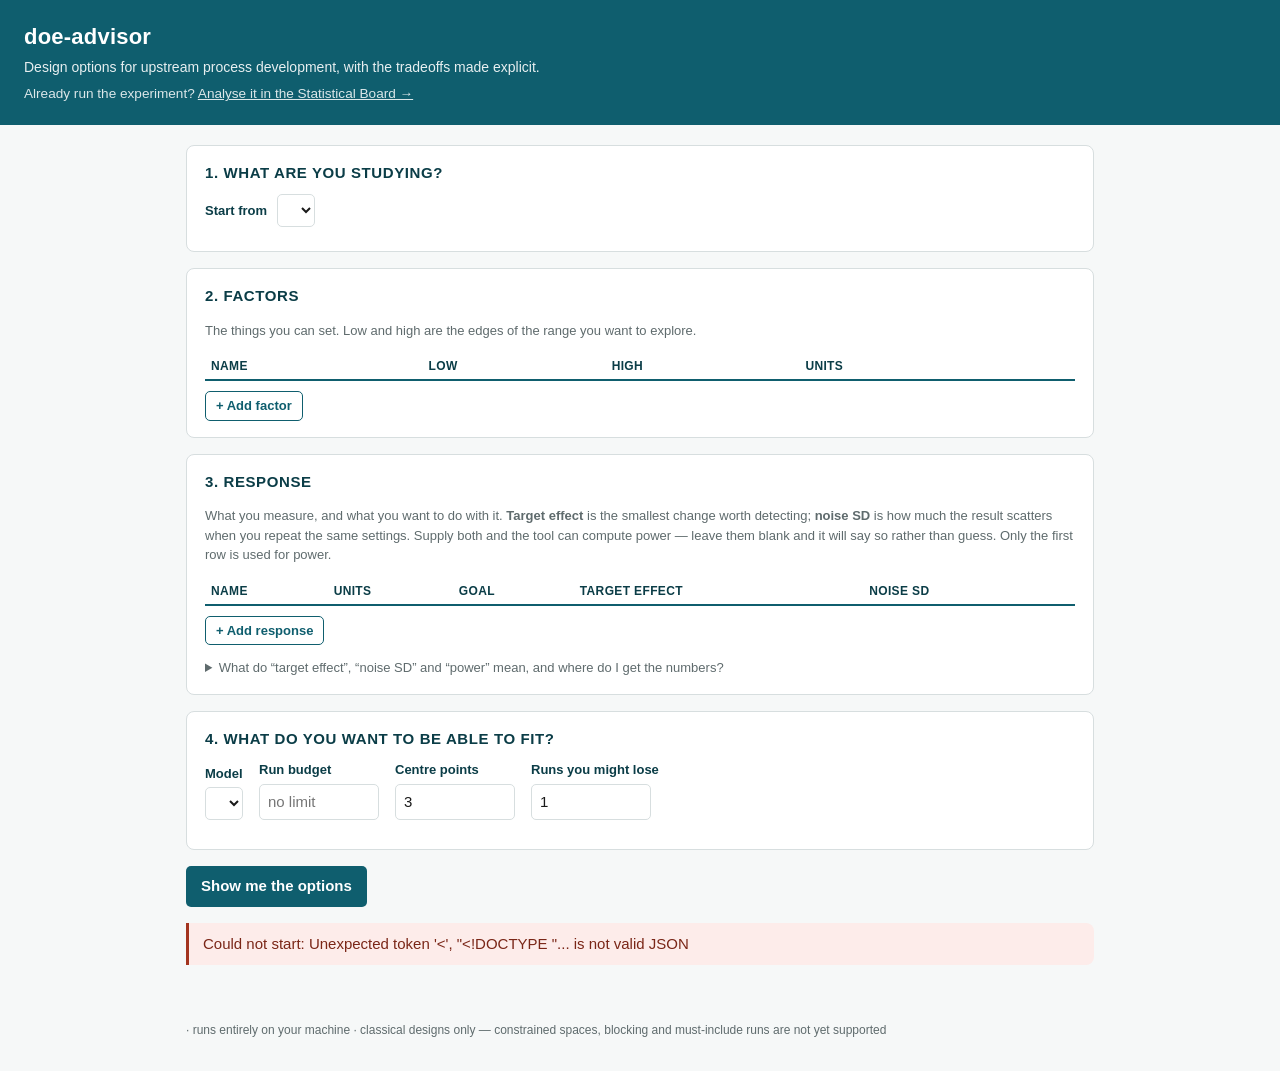
==== doe_advisor/static/index.html @ b71b3ebd "Merge doe-advisor in, and close the design/analysis loop The two tools were halves of one job kept i" ====
<!doctype html>
<html lang="en">
<head>
<meta charset="utf-8">
<meta name="viewport" content="width=device-width, initial-scale=1">
<title>doe-advisor</title>
<link rel="stylesheet" href="styles.css">

<style>
/* Cross-link to the other half of the package. The two apps are separate
   servers on purpose; this is the seam a user walks across. */
.sibling-link { font-size: 0.85rem; margin: 0.4rem 0 0 0; opacity: 0.85; }
.sibling-link a { color: inherit; }
.sibling-link[data-up="no"] { opacity: 0.45; }
</style>
</head>
<body>

<header>
  <h1>doe&#8209;advisor</h1>
  <p class="tagline">Design options for upstream process development, with the tradeoffs made explicit.</p>
  <p class="sibling-link" id="sibling">Already run the experiment?
     <a href="http://127.0.0.1:8643" target="_blank" rel="noopener">Analyse it in the Statistical Board &rarr;</a></p>
</header>

<main>

  <!-- ---------------------------------------------------------------- -->
  <section class="card" id="intake-card">
    <h2>1. What are you studying?</h2>

    <div class="row">
      <label for="preset">Start from</label>
      <select id="preset"></select>
      <span class="hint" id="preset-note"></span>
    </div>

    <!-- Shown only when an API key is present. The form below is always the
         source of truth; this is a typing shortcut, never a separate path. -->
    <div id="chat-block" hidden>
      <label for="chat-text">Or describe it in your own words</label>
      <textarea id="chat-text" rows="3"
        placeholder="e.g. I want to screen pH, DO, temperature and feed rate on titer in a 4-factor study, about 20 runs, mainly to find out which factors matter."></textarea>
      <div class="row">
        <button type="button" id="chat-fill" class="secondary">Fill the form from this</button>
        <span class="hint">Claude fills the fields below. Check them before continuing — nothing is submitted until you do.</span>
      </div>
      <div id="chat-notes" class="notes" hidden></div>
    </div>
  </section>

  <!-- ---------------------------------------------------------------- -->
  <section class="card">
    <h2>2. Factors</h2>
    <p class="hint">The things you can set. Low and high are the edges of the range you want to explore.</p>
    <table class="grid" id="factors">
      <thead>
        <tr><th>Name</th><th>Low</th><th>High</th><th>Units</th><th aria-label="remove"></th></tr>
      </thead>
      <tbody></tbody>
    </table>
    <button type="button" id="add-factor" class="secondary small">+ Add factor</button>
  </section>

  <!-- ---------------------------------------------------------------- -->
  <section class="card">
    <h2>3. Response</h2>
    <p class="hint">
      What you measure, and what you want to do with it. <strong>Target effect</strong> is the smallest change
      worth detecting; <strong>noise SD</strong> is how much the result scatters when you repeat the same
      settings. Supply both and the tool can compute power &mdash; leave them blank and it will say so rather
      than guess. Only the first row is used for power.
    </p>
    <table class="grid" id="responses">
      <thead>
        <tr>
          <th>Name</th><th>Units</th><th>Goal</th><th>Target effect</th><th>Noise SD</th><th aria-label="remove"></th>
        </tr>
      </thead>
      <tbody></tbody>
    </table>
    <button type="button" id="add-response" class="secondary small">+ Add response</button>
    <p class="hint" id="effect-note"></p>

    <details class="explainer">
      <summary>What do &ldquo;target effect&rdquo;, &ldquo;noise SD&rdquo; and &ldquo;power&rdquo; mean, and where do I get the numbers?</summary>
      <dl>
        <dt>Noise SD (standard deviation)</dt>
        <dd>
          Run the <em>same</em> settings several times and the results will not be identical. The SD is the
          typical size of that scatter. It sets the smallest change that could be nothing but chance.
          <br><strong>Where to get it:</strong> the centre points of a past study; repeat batches at one
          set-point; or 4&ndash;6 repeat runs now &mdash; then SD &asymp; (highest &minus; lowest) &divide; 2
          for 4 repeats, &divide; 2.5 for 6. Two repeats are not enough: the guess is easily off by half.
        </dd>
        <dt>Target effect</dt>
        <dd>
          The smallest change in the response you would actually act on. Not the change you hope for &mdash;
          the smallest one that would matter. If a 0.3&nbsp;g/L gain in titer would change a decision, that is
          the number. Same units as the response.
        </dd>
        <dt>Signal-to-noise (target effect &divide; noise SD)</dt>
        <dd>
          How big your signal is compared with the scatter. Above about 2 it is clear and small designs will
          do. Between 1 and 2 it needs a careful design. Below 1 the change is smaller than the noise and
          needs many runs. The line above the table shows yours as you type.
        </dd>
        <dt>Power</dt>
        <dd>
          The chance the study finds your target effect <em>if it is really there</em>. 80% power means a
          1-in-5 chance of running everything and seeing nothing, even though the effect exists. It is not a
          pass mark; it is the odds you are accepting. More runs, a larger target effect, or less noise all
          raise it.
        </dd>
        <dt>&ldquo;Smallest change it can reliably see&rdquo;</dt>
        <dd>
          The same fact the other way round: the smallest real change a design would find at 80% power,
          in your units. If that is bigger than your target effect, the design is too small for your
          question. Each option also shows what happens to power if your noise SD guess is 1.5&times; too
          low, because the noise figure is the one people are least sure of.
        </dd>
      </dl>
    </details>
  </section>

  <!-- ---------------------------------------------------------------- -->
  <section class="card">
    <h2>4. What do you want to be able to fit?</h2>
    <div class="row wrap">
      <div class="field">
        <label for="model-order">Model</label>
        <select id="model-order"></select>
      </div>
      <div class="field">
        <label for="max-runs">Run budget</label>
        <input type="number" id="max-runs" min="3" step="1" placeholder="no limit">
      </div>
      <div class="field">
        <label for="centre">Centre points</label>
        <input type="number" id="centre" min="0" step="1" value="3">
      </div>
      <div class="field">
        <label for="losses">Runs you might lose</label>
        <input type="number" id="losses" min="0" step="1" value="1">
      </div>
    </div>
    <p class="hint" id="model-note"></p>
  </section>

  <div class="actions">
    <button type="button" id="run" class="primary">Show me the options</button>
    <span id="status" class="status"></span>
  </div>

  <div id="error" class="error" hidden></div>

  <!-- ---------------------------------------------------------------- -->
  <section id="results" hidden>
    <div class="card">
      <h2>The options</h2>
      <div class="table-scroll">
        <table class="grid results" id="options-table">
          <thead>
            <tr>
              <th>Option</th><th>Runs</th><th>Power</th><th>Confounding</th>
              <th>Prediction&nbsp;(I)</th><th>Robustness</th><th>Score</th>
            </tr>
          </thead>
          <tbody></tbody>
        </table>
      </div>
      <p class="hint">
        Lower I is better; every other column is better higher.
        <strong>Power</strong> is the chance of finding your target effect if it is real &mdash; 80% means a
        1-in-5 chance of missing it.
      </p>
      <p class="hint" id="power-basis"></p>
    </div>

    <div class="card">
      <h2>How they compare</h2>
      <img id="chart-power" alt="Curve of power against run count, with each option marked on it" hidden>
      <img id="chart-options" alt="Bar chart comparing each option on power, confounding, prediction precision and robustness">
      <img id="chart-fds" alt="Curve showing prediction uncertainty across the design space for each option">
      <img id="chart-layout" alt="Scatter plots showing where the runs of the recommended design fall">
    </div>

    <div class="card" id="detail-card">
      <h2>In detail</h2>
      <div id="details"></div>
    </div>

    <details class="card" id="rejected-card">
      <summary><strong>Designs that were rejected</strong> <span class="hint" id="rejected-count"></span></summary>
      <p class="hint">
        Shown deliberately. &ldquo;The cheap screen you were about to run cannot fit the model you asked
        for&rdquo; is often the most useful thing here.
      </p>
      <ul id="rejected"></ul>
    </details>

    <div class="actions">
      <button type="button" id="download" class="primary">Download the memo (PDF)</button>
      <span id="memo-status" class="status"></span>
    </div>
  </section>

</main>

<footer>
  <span id="footer-version"></span> &middot; runs entirely on your machine &middot;
  classical designs only &mdash; constrained spaces, blocking and must&#8209;include runs are not yet supported
</footer>

<script src="app.js"></script>
</body>
</html>
---- doe_advisor/static/styles.css ----
/* Palette matches the memo PDF stylesheet (pdstat/report/markdown_pdf.py) so
   the screen and the printed artefact read as one tool. */
:root {
  --teal: #0f5e6e;
  --teal-dark: #0b3d47;   /* heading/label ink — inverts to a light tone in dark mode */
  --teal-hover: #0b3d47;  /* button hover fill — must always contrast with white text */
  --teal-light: #cbeef0;
  --amber: #d98c00;
  --ink: #1a1a1a;
  --muted: #5f6b6d;
  --line: #d7dedf;
  --bg: #f6f8f8;
  --card: #ffffff;
  --danger: #a3341f;
  --radius: 8px;
}

* { box-sizing: border-box; }

body {
  margin: 0;
  font-family: -apple-system, BlinkMacSystemFont, "Segoe UI", Roboto, sans-serif;
  font-size: 15px;
  line-height: 1.5;
  color: var(--ink);
  background: var(--bg);
}

header {
  background: var(--teal);
  color: #fff;
  padding: 20px 24px;
}
header h1 { margin: 0; font-size: 22px; letter-spacing: 0.01em; }
.tagline { margin: 4px 0 0; opacity: 0.9; font-size: 14px; }

main { max-width: 940px; margin: 0 auto; padding: 20px 16px 40px; }

.card {
  background: var(--card);
  border: 1px solid var(--line);
  border-radius: var(--radius);
  padding: 16px 18px;
  margin-bottom: 16px;
}
.card h2 {
  margin: 0 0 10px;
  font-size: 15px;
  color: var(--teal-dark);
  text-transform: uppercase;
  letter-spacing: 0.04em;
}

.hint { color: var(--muted); font-size: 13px; }
.notes {
  background: #fff8e8;
  border-left: 3px solid var(--amber);
  padding: 8px 12px;
  margin-top: 10px;
  font-size: 13px;
  border-radius: 0 var(--radius) var(--radius) 0;
}
.notes ul { margin: 4px 0 0; padding-left: 18px; }

.row { display: flex; align-items: center; gap: 10px; margin-bottom: 8px; }
.row.wrap { flex-wrap: wrap; align-items: flex-end; gap: 16px; }
.field { display: flex; flex-direction: column; gap: 4px; }
.field label, .row > label { font-size: 13px; font-weight: 600; color: var(--teal-dark); }

input, select, textarea {
  font: inherit;
  padding: 6px 8px;
  border: 1px solid var(--line);
  border-radius: 5px;
  background: #fff;
  color: var(--ink);
}
input:focus, select:focus, textarea:focus {
  outline: 2px solid var(--teal);
  outline-offset: -1px;
  border-color: var(--teal);
}
textarea { width: 100%; resize: vertical; margin-bottom: 8px; }
input[type="number"] { width: 120px; }

button {
  font: inherit;
  font-weight: 600;
  border-radius: 5px;
  border: 1px solid transparent;
  padding: 8px 14px;
  cursor: pointer;
}
button.primary { background: var(--teal); color: #fff; }
button.primary:hover:not(:disabled) { background: var(--teal-hover); }
button.secondary { background: #fff; color: var(--teal); border-color: var(--teal); }
button.secondary:hover:not(:disabled) { background: var(--teal-light); }
button.small { padding: 4px 10px; font-size: 13px; }
button:disabled { opacity: 0.5; cursor: not-allowed; }
button.link {
  background: none; border: none; color: var(--muted);
  padding: 2px 6px; font-size: 16px; line-height: 1;
}
button.link:hover { color: var(--danger); }

table.grid { width: 100%; border-collapse: collapse; margin-bottom: 10px; }
table.grid th {
  text-align: left;
  font-size: 12px;
  text-transform: uppercase;
  letter-spacing: 0.03em;
  color: var(--teal-dark);
  border-bottom: 2px solid var(--teal);
  padding: 4px 6px;
}
table.grid td { padding: 4px 6px; border-bottom: 1px solid var(--line); }
table.grid td input { width: 100%; }
table.grid td input.num { width: 90px; }

.table-scroll { overflow-x: auto; }
table.results td { font-variant-numeric: tabular-nums; }
table.results tr.recommended { background: #eef8f9; }
table.results tr.recommended td { font-weight: 600; }

.tag {
  display: inline-block;
  font-size: 11px;
  text-transform: uppercase;
  letter-spacing: 0.05em;
  padding: 1px 7px;
  border-radius: 999px;
  margin-right: 6px;
  vertical-align: 1px;
}
.tag.recommended { background: var(--teal); color: #fff; }
.tag.economical { background: var(--amber); color: #fff; }
.tag.thorough { background: #7fb8c2; color: #06323a; }
.tag.alternative { background: #e6ebec; color: var(--muted); }

.actions { display: flex; align-items: center; gap: 12px; margin: 16px 0; }
.status { color: var(--muted); font-size: 13px; }

.error {
  background: #fdecea;
  border-left: 3px solid var(--danger);
  color: #7a2617;
  padding: 10px 14px;
  border-radius: 0 var(--radius) var(--radius) 0;
  margin-bottom: 16px;
}

#results img {
  display: block;
  width: 100%;
  max-width: 720px;
  height: auto;
  margin: 0 auto 14px;
}

.option-detail { border-top: 1px solid var(--line); padding-top: 12px; margin-top: 12px; }
.option-detail:first-child { border-top: none; padding-top: 0; margin-top: 0; }
.option-detail h3 { margin: 0 0 2px; font-size: 15px; color: var(--teal-dark); }
.option-detail .meta { color: var(--muted); font-size: 13px; margin: 0 0 8px; }
.option-detail ul { margin: 4px 0 8px; padding-left: 20px; font-size: 14px; }
.option-detail .con { color: #7a2617; }
.pros-cons { display: flex; gap: 24px; flex-wrap: wrap; }
.pros-cons > div { flex: 1 1 260px; }
.pros-cons h4 {
  margin: 0; font-size: 12px; text-transform: uppercase;
  letter-spacing: 0.04em; color: var(--muted);
}

details summary { cursor: pointer; }
#rejected { font-size: 14px; padding-left: 20px; }
#rejected li { margin: 4px 0; }
#rejected .why { color: var(--muted); }

footer {
  max-width: 940px;
  margin: 0 auto;
  padding: 0 16px 32px;
  color: var(--muted);
  font-size: 12px;
}

@media (prefers-color-scheme: dark) {
  :root {
    --ink: #e8eced;
    --muted: #9aa7a9;
    --line: #2f3b3d;
    --bg: #141a1b;
    --card: #1c2426;
    --teal-light: #14343a;
    --danger: #ff9b86;
    /* --teal-dark carries every heading and field label. Left at its light-mode
       value it is near-invisible on a dark card, so the roles invert: the
       "dark" teal becomes the light one, and --teal brightens enough to stay
       legible as a button fill and an outline colour. */
    --teal-dark: #7fd3e0;
    --teal: #1a7e93;
    --teal-hover: #2596ad;
  }
  input, select, textarea { background: #101617; color: var(--ink); }
  button.secondary { background: var(--card); }
  table.results tr.recommended { background: #122d33; }
  .notes { background: #2a2313; }
  .error { background: #331914; color: #ffbfb2; }
  .option-detail .con { color: #ff9b86; }
  #results img { background: #fff; border-radius: 4px; }
}

/* response goal + target value share one cell */
table.grid td select.r-goal { width: 100%; min-width: 150px; }
table.grid td input.r-target-value { width: 90px; margin-top: 4px; }
.explainer { margin-top: 10px; }
.explainer summary { font-size: 13px; color: var(--muted); }
.explainer dl { margin: 8px 0 0; font-size: 13px; }
.explainer dt { font-weight: 600; margin-top: 8px; }
.explainer dd { margin: 2px 0 0; color: var(--muted); }
#effect-note strong { color: var(--ink); }
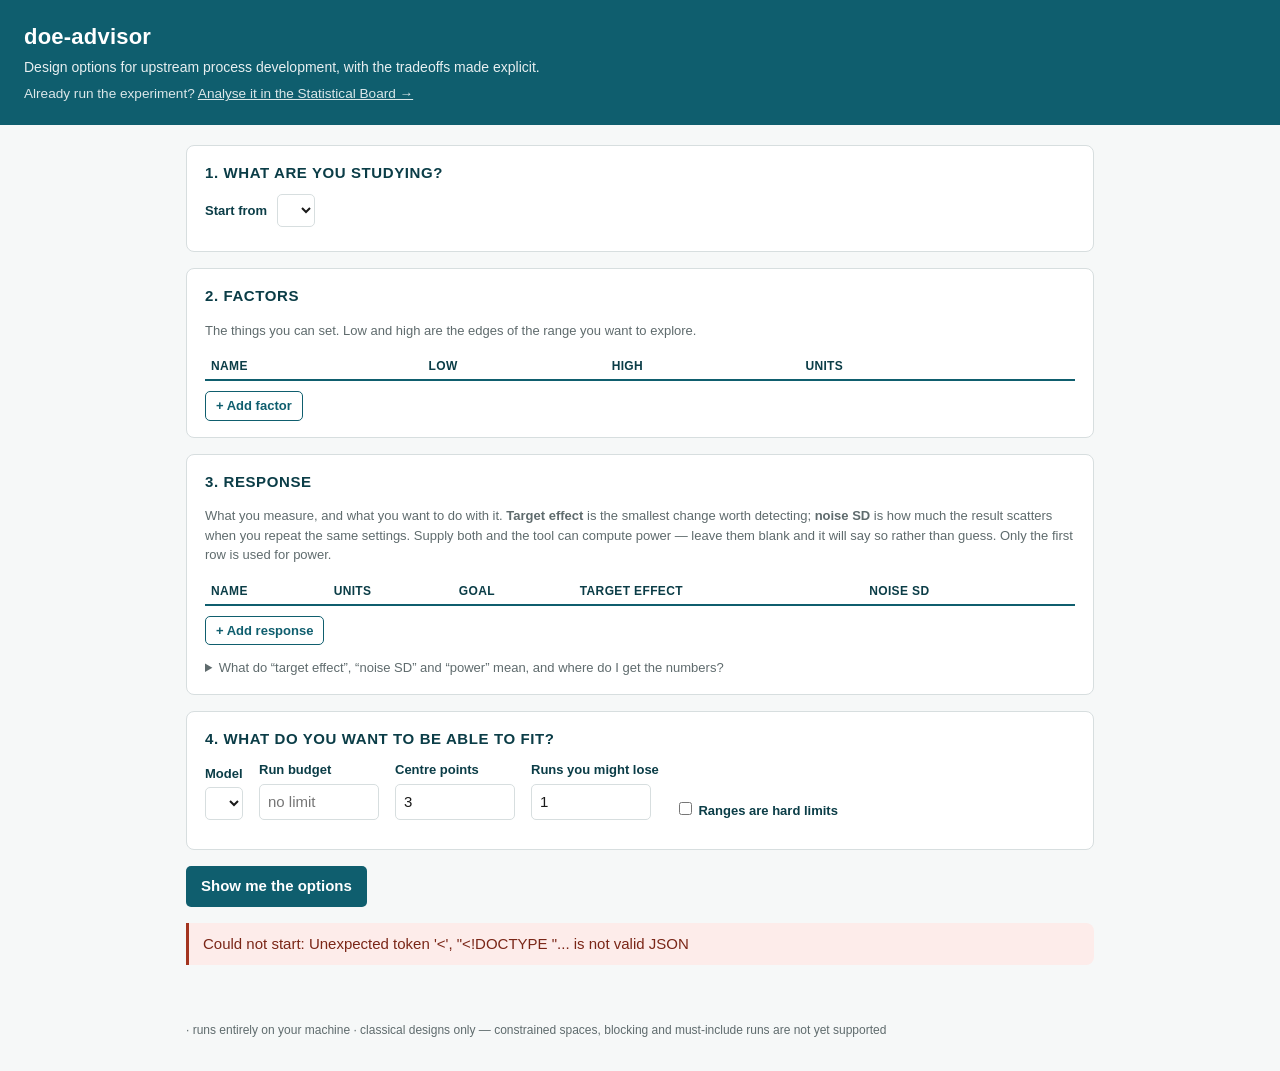
==== commit ce8a3152: "Power for every model term, power after run loss, hard ranges, fit checks DoE side: - power_report c" ====
--- a/doe_advisor/static/index.html
+++ b/doe_advisor/static/index.html
@@ -143,6 +143,9 @@
         <label for="losses">Runs you might lose</label>
         <input type="number" id="losses" min="0" step="1" value="1">
       </div>
+      <div class="field">
+        <label for="hard-ranges"><input type="checkbox" id="hard-ranges"> Ranges are hard limits</label>
+      </div>
     </div>
     <p class="hint" id="model-note"></p>
   </section>
@@ -213,5 +216,11 @@
 </footer>
 
 <script src="app.js"></script>
+<script>
+// Inside the combined workbench (run_app.py) the sibling is a tab, not another port.
+if (window.top !== window) document.querySelector("#sibling a").onclick = (e) => {
+  e.preventDefault(); window.parent.postMessage({ tab: "analyse" }, location.origin);
+};
+</script>
 </body>
 </html>
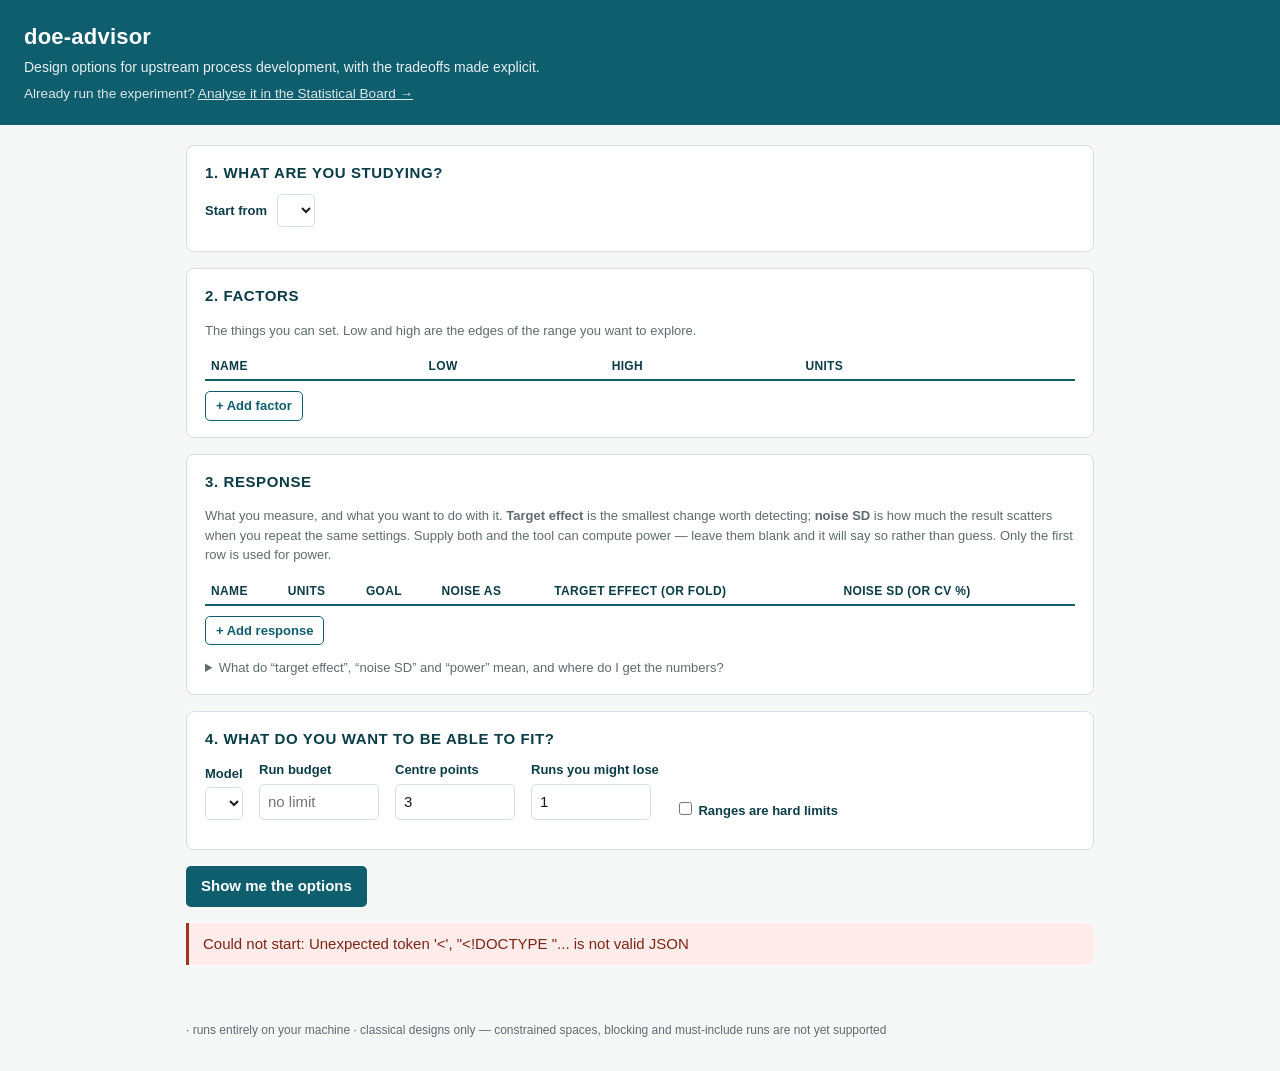
==== commit 3419600b: "Add a CV noise model: noise as CV %, effect as fold change, powered on log10 - Response gains scale " ====
--- a/doe_advisor/static/index.html
+++ b/doe_advisor/static/index.html
@@ -74,7 +74,7 @@
     <table class="grid" id="responses">
       <thead>
         <tr>
-          <th>Name</th><th>Units</th><th>Goal</th><th>Target effect</th><th>Noise SD</th><th aria-label="remove"></th>
+          <th>Name</th><th>Units</th><th>Goal</th><th>Noise as</th><th>Target effect (or fold)</th><th>Noise SD (or CV&nbsp;%)</th><th aria-label="remove"></th>
         </tr>
       </thead>
       <tbody></tbody>
@@ -118,6 +118,9 @@
           in your units. If that is bigger than your target effect, the design is too small for your
           question. Each option also shows what happens to power if your noise SD guess is 1.5&times; too
           low, because the noise figure is the one people are least sure of.
+          If the scatter grows with the level (titres, cell counts), choose <strong>CV&nbsp;%</strong>: give the
+          noise as a CV and the target as a fold change (1.5 = +50%). Power is then worked out on the log10
+          scale, and the results must be analysed as log10 too.
         </dd>
       </dl>
     </details>
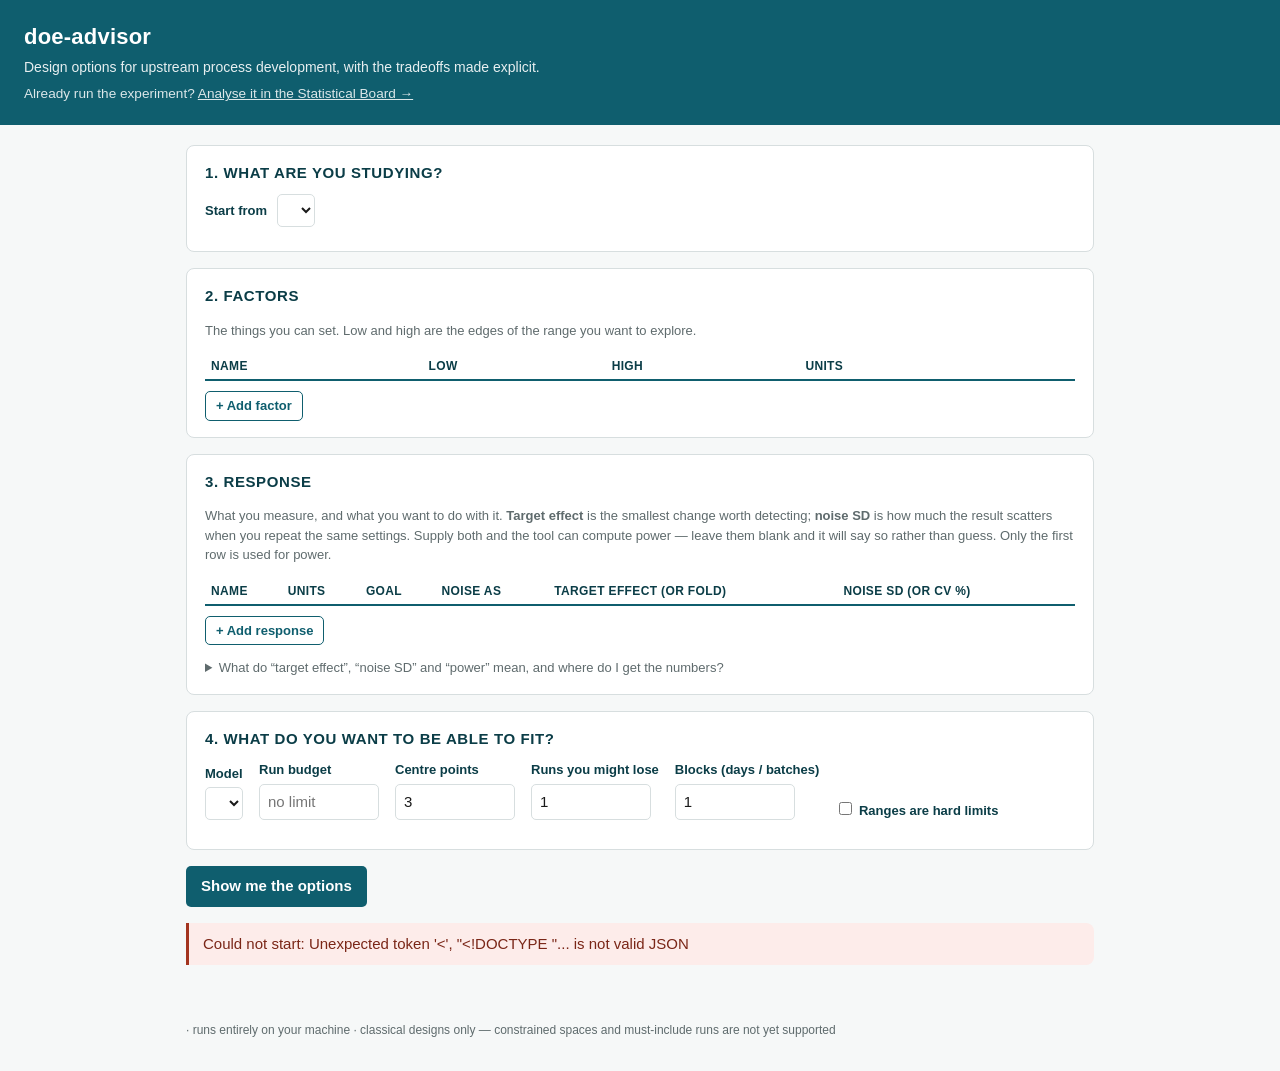
==== commit 4e70f971: "Add blocking: D-optimal split of runs into days or batches - designs/blocking.py: assigns runs to bl" ====
--- a/doe_advisor/static/index.html
+++ b/doe_advisor/static/index.html
@@ -147,6 +147,10 @@
         <input type="number" id="losses" min="0" step="1" value="1">
       </div>
       <div class="field">
+        <label for="blocks">Blocks (days / batches)</label>
+        <input type="number" id="blocks" min="1" max="8" step="1" value="1">
+      </div>
+      <div class="field">
         <label for="hard-ranges"><input type="checkbox" id="hard-ranges"> Ranges are hard limits</label>
       </div>
     </div>
@@ -215,7 +219,7 @@
 
 <footer>
   <span id="footer-version"></span> &middot; runs entirely on your machine &middot;
-  classical designs only &mdash; constrained spaces, blocking and must&#8209;include runs are not yet supported
+  classical designs only &mdash; constrained spaces and must&#8209;include runs are not yet supported
 </footer>
 
 <script src="app.js"></script>
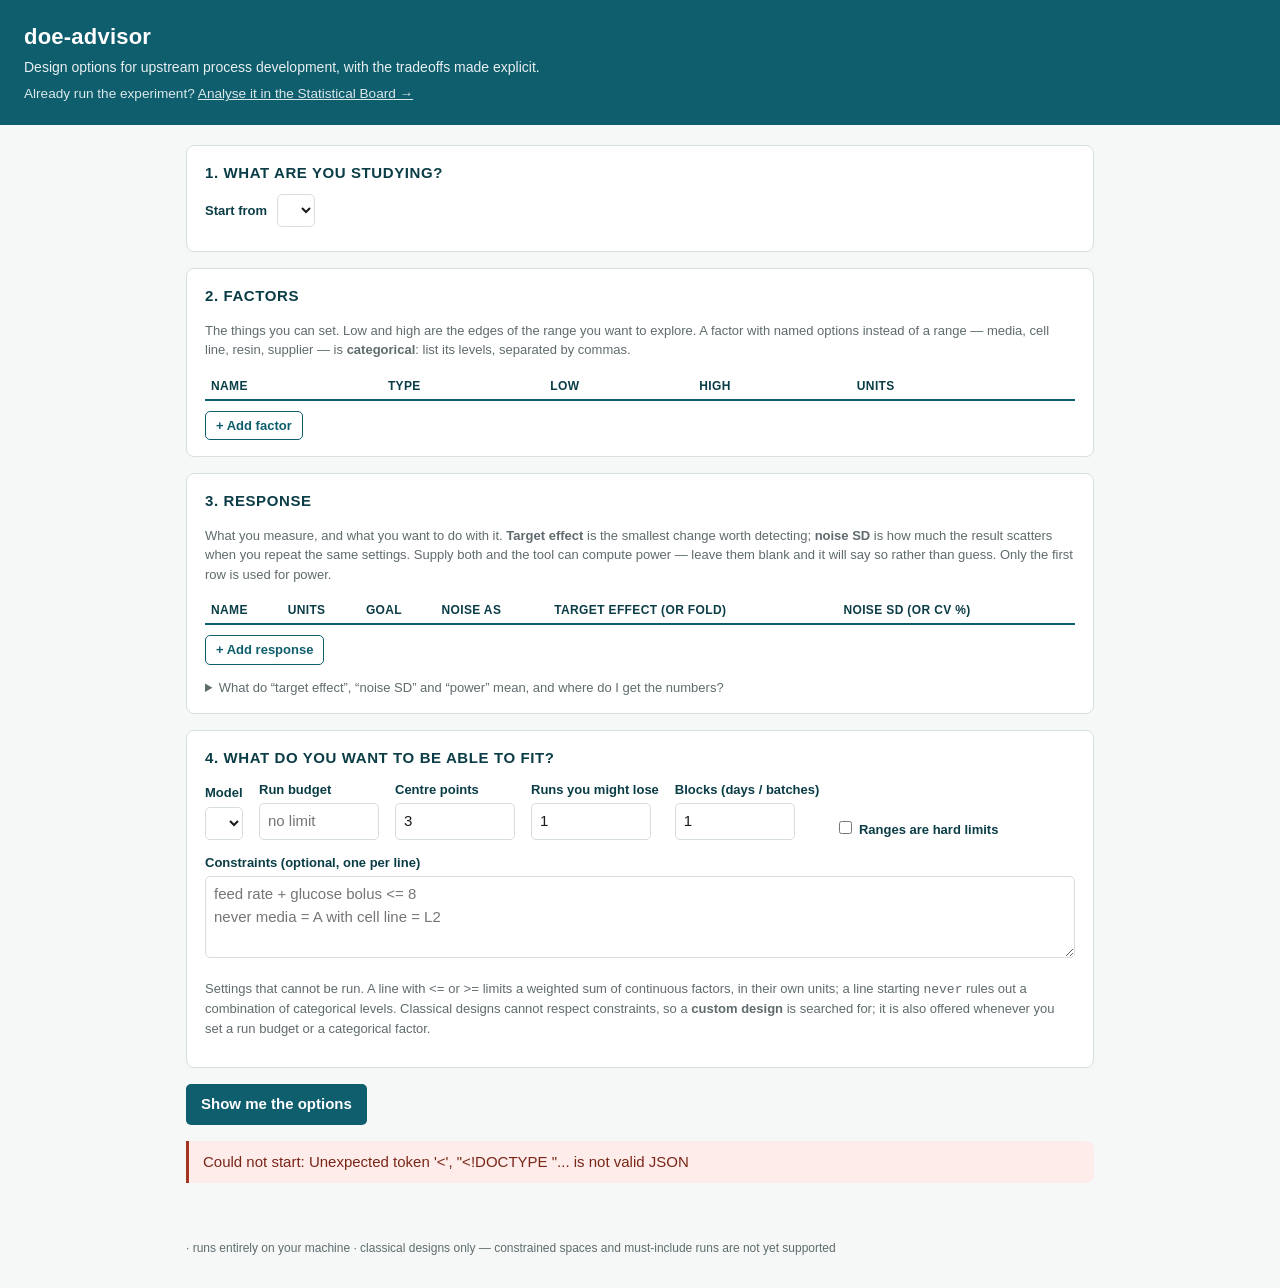
==== commit d21d2f1f: "Add categorical factors and custom (optimal) designs The classical families need every factor contin" ====
--- a/doe_advisor/static/index.html
+++ b/doe_advisor/static/index.html
@@ -52,10 +52,14 @@
   <!-- ---------------------------------------------------------------- -->
   <section class="card">
     <h2>2. Factors</h2>
-    <p class="hint">The things you can set. Low and high are the edges of the range you want to explore.</p>
+    <p class="hint">
+      The things you can set. Low and high are the edges of the range you want to explore. A factor with named
+      options instead of a range &mdash; media, cell line, resin, supplier &mdash; is <strong>categorical</strong>:
+      list its levels, separated by commas.
+    </p>
     <table class="grid" id="factors">
       <thead>
-        <tr><th>Name</th><th>Low</th><th>High</th><th>Units</th><th aria-label="remove"></th></tr>
+        <tr><th>Name</th><th>Type</th><th>Low</th><th>High</th><th>Units</th><th aria-label="remove"></th></tr>
       </thead>
       <tbody></tbody>
     </table>
@@ -155,6 +159,17 @@
       </div>
     </div>
     <p class="hint" id="model-note"></p>
+    <div class="field wide">
+      <label for="constraints">Constraints (optional, one per line)</label>
+      <textarea id="constraints" rows="3"
+        placeholder="feed rate + glucose bolus <= 8&#10;never media = A with cell line = L2"></textarea>
+    </div>
+    <p class="hint">
+      Settings that cannot be run. A line with <code>&lt;=</code> or <code>&gt;=</code> limits a weighted sum of
+      continuous factors, in their own units; a line starting <code>never</code> rules out a combination of
+      categorical levels. Classical designs cannot respect constraints, so a <strong>custom design</strong> is
+      searched for; it is also offered whenever you set a run budget or a categorical factor.
+    </p>
   </section>
 
   <div class="actions">
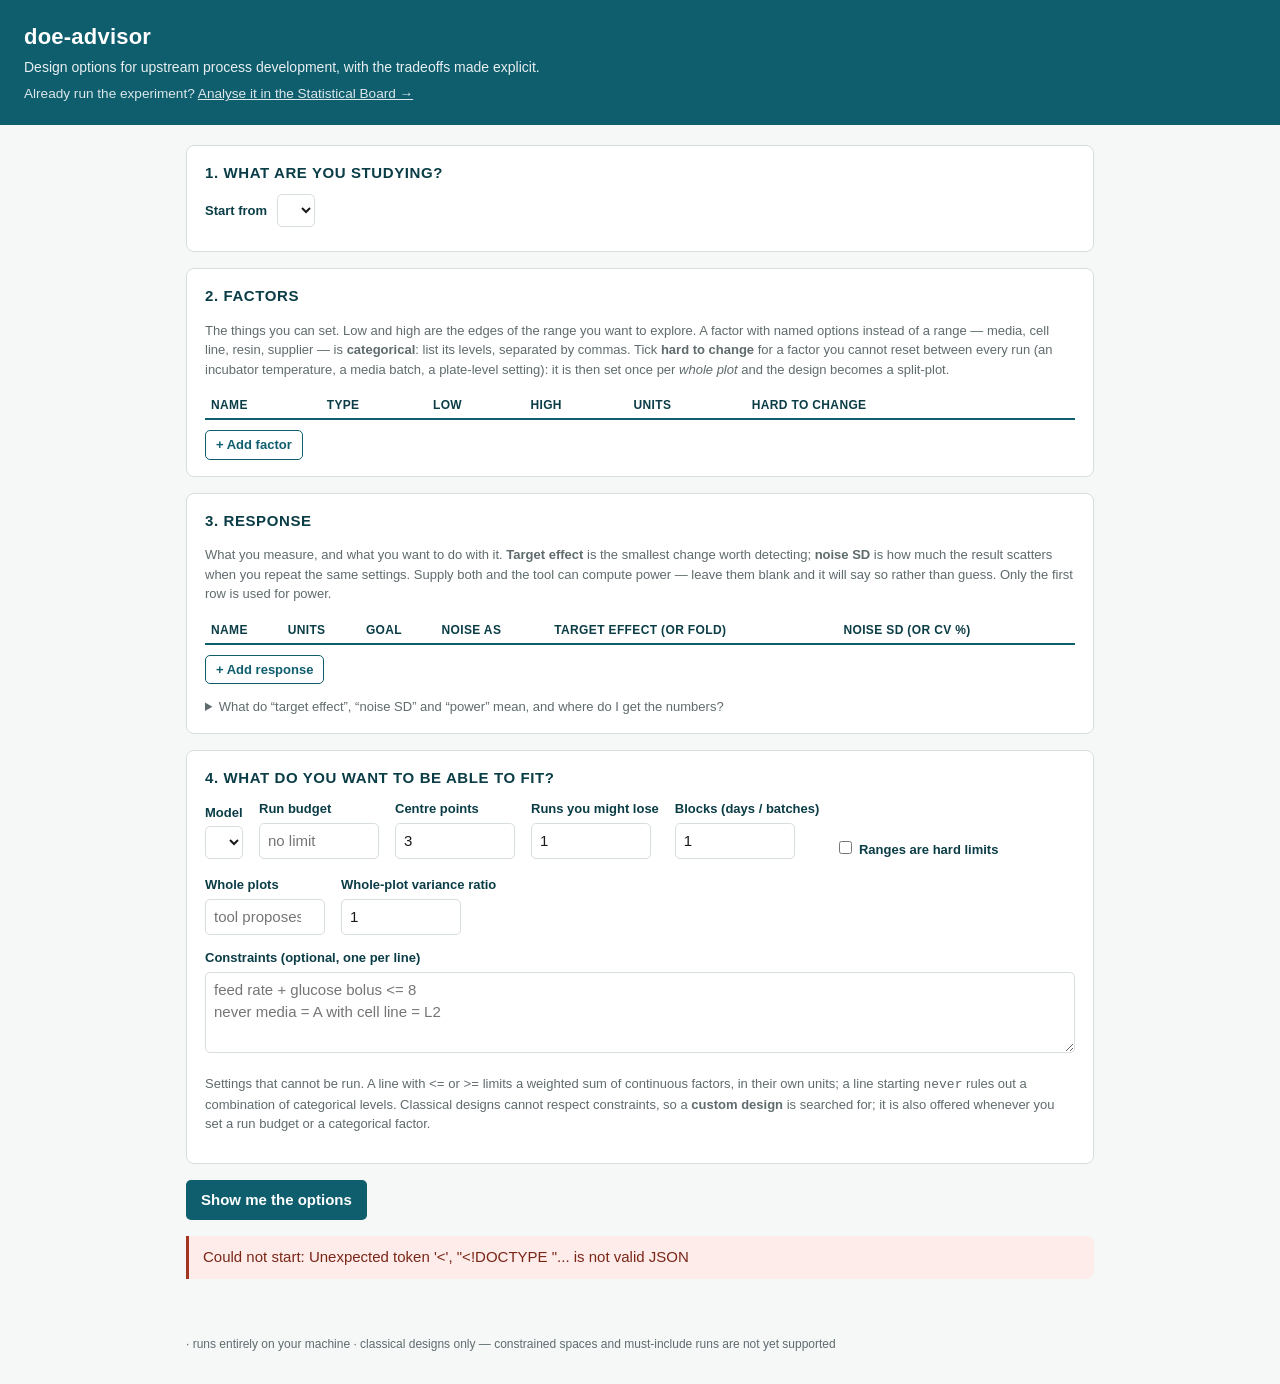
==== commit dba24bc9: "Add split-plot designs and mixed-model analysis with Kenward-Roger tests Hard-to-change factors (an " ====
--- a/doe_advisor/static/index.html
+++ b/doe_advisor/static/index.html
@@ -55,11 +55,13 @@
     <p class="hint">
       The things you can set. Low and high are the edges of the range you want to explore. A factor with named
       options instead of a range &mdash; media, cell line, resin, supplier &mdash; is <strong>categorical</strong>:
-      list its levels, separated by commas.
+      list its levels, separated by commas. Tick <strong>hard to change</strong> for a factor you cannot reset
+      between every run (an incubator temperature, a media batch, a plate-level setting): it is then set once per
+      <em>whole plot</em> and the design becomes a split-plot.
     </p>
     <table class="grid" id="factors">
       <thead>
-        <tr><th>Name</th><th>Type</th><th>Low</th><th>High</th><th>Units</th><th aria-label="remove"></th></tr>
+        <tr><th>Name</th><th>Type</th><th>Low</th><th>High</th><th>Units</th><th title="Set once per whole plot instead of every run">Hard to change</th><th aria-label="remove"></th></tr>
       </thead>
       <tbody></tbody>
     </table>
@@ -157,6 +159,14 @@
       <div class="field">
         <label for="hard-ranges"><input type="checkbox" id="hard-ranges"> Ranges are hard limits</label>
       </div>
+      <div class="field split-only" hidden>
+        <label for="whole-plots">Whole plots</label>
+        <input type="number" id="whole-plots" min="2" step="1" placeholder="tool proposes">
+      </div>
+      <div class="field split-only" hidden>
+        <label for="wp-ratio" title="Whole-plot variance / run-to-run variance. 1 is the usual default.">Whole-plot variance ratio</label>
+        <input type="number" id="wp-ratio" min="0" step="any" value="1">
+      </div>
     </div>
     <p class="hint" id="model-note"></p>
     <div class="field wide">
--- a/doe_advisor/static/styles.css
+++ b/doe_advisor/static/styles.css
@@ -218,3 +218,4 @@
 .explainer dt { font-weight: 600; margin-top: 8px; }
 .explainer dd { margin: 2px 0 0; color: var(--muted); }
 #effect-note strong { color: var(--ink); }
+table.grid td.center { text-align: center; }
